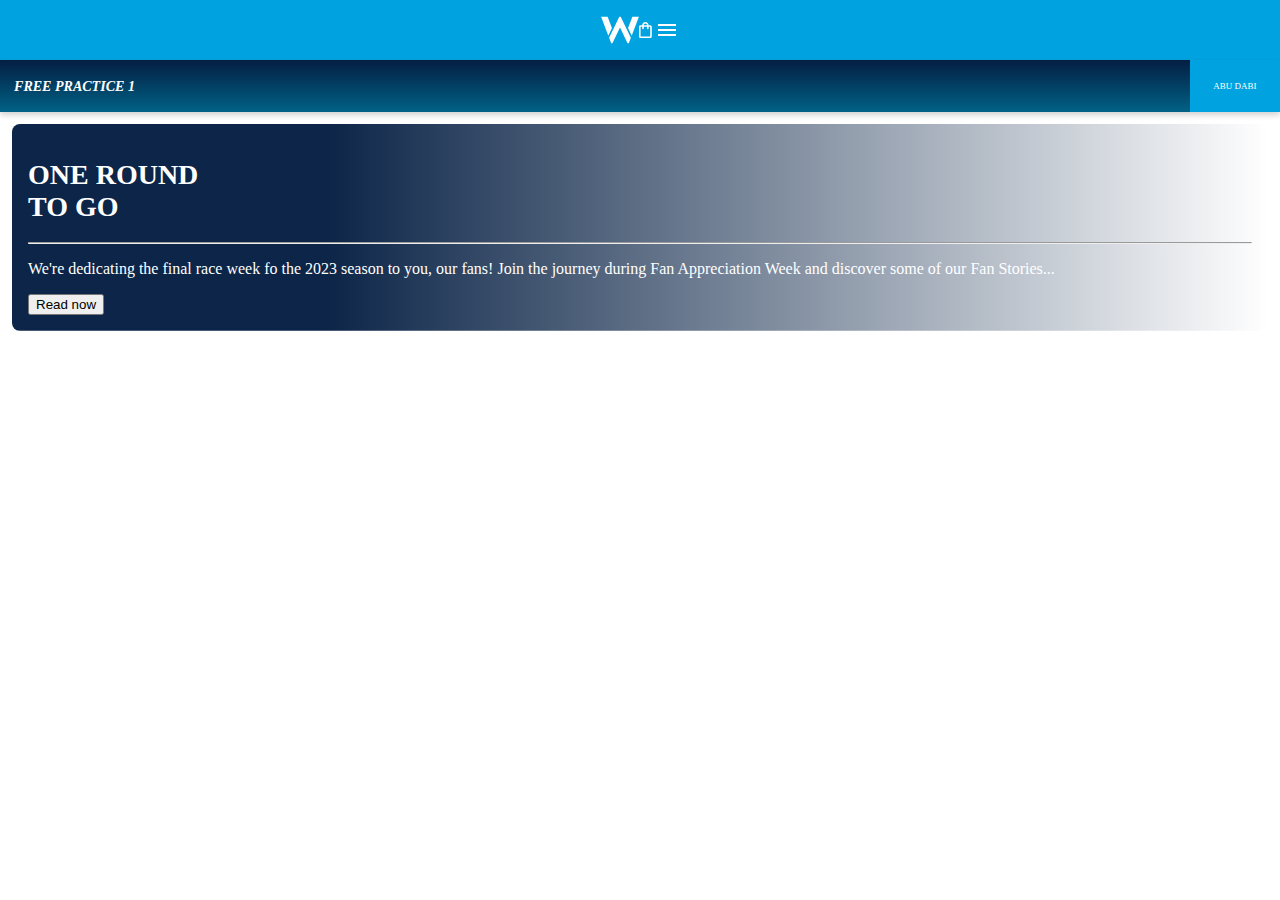
==== williams/index.html @ 81867bf2 "Add files via upload" ====
<!DOCTYPE html>
<html lang="en">

<head>
    <meta charset="UTF-8">
    <meta name="viewport" content="width=device-width, initial-scale=1.0">
    <title>Williams F1 Jitske</title>

    <link rel="stylesheet" href="./style.css">
    <script src="script.js"></script>
</head>

<body>
    <!--   VERSIE 1 
    <header>
        <svg id="logo" width="38" height="38" viewBox="0 0 38 27" fill="none">
            <g clip-path="url(#b)">
                <path
                    d="M27.048 11.608 31.474 0h6.533l-7.313 19.16-3.646-7.552Zm-16.081 0L6.532 0H0l7.303 19.16 3.664-7.552ZM19.584 0h-1.152L8.125 21.31 10.294 27h1.02l7.68-15.876L26.67 27h1.019l2.17-5.69L19.584 0Z"
                    fill="#FDFDFE" tabIndex="-1"></path>
            </g>
            <defs>
                <clipPath id="b">
                    <path fill="#fff" d="M0 0h38v27H0z"></path>
                </clipPath>
            </defs>
        </svg>
        <ul>
            <li><svg width="16" height="16" fill="none" viewBox="0 0 20 20">
                    <path
                        d="M14 4H12C12 1.79 10.21 0 8 0C5.79 0 4 1.79 4 4H2C0.9 4 0 4.9 0 6V18C0 19.1 0.9 20 2 20H14C15.1 20 16 19.1 16 18V6C16 4.9 15.1 4 14 4ZM8 2C9.1 2 10 2.9 10 4H6C6 2.9 6.9 2 8 2ZM14 18H2V6H4V8C4 8.55 4.45 9 5 9C5.55 9 6 8.55 6 8V6H10V8C10 8.55 10.45 9 11 9C11.55 9 12 8.55 12 8V6H14V18Z"
                        fill="#FDFDFE"></path>
                </svg></li>
            <li> <svg width="24" height="24" viewBox="0 0 24 24" fill="none">
                    <path d="M3 18h18v-2H3v2Zm0-5h18v-2H3v2Zm0-7v2h18V6H3Z" fill="#FDFDFE"></path>
                </svg></li>
        </ul>
    </header> -->

    <!-- VERSIE 2   
        <nav>
        <svg id="logo" width="38" height="38" viewBox="0 0 38 27" fill="none">
            <g clip-path="url(#b)">
                <path
                    d="M27.048 11.608 31.474 0h6.533l-7.313 19.16-3.646-7.552Zm-16.081 0L6.532 0H0l7.303 19.16 3.664-7.552ZM19.584 0h-1.152L8.125 21.31 10.294 27h1.02l7.68-15.876L26.67 27h1.019l2.17-5.69L19.584 0Z"
                    fill="#FDFDFE" tabIndex="-1"></path>
            </g>
            <defs>
                <clipPath id="b">
                    <path fill="#fff" d="M0 0h38v27H0z"></path>
                </clipPath>
            </defs>
        </svg>
    </nav>
    <header>
        <svg id="mand" width="16" height="16" fill="none" viewBox="0 0 20 20">
            <path
                d="M14 4H12C12 1.79 10.21 0 8 0C5.79 0 4 1.79 4 4H2C0.9 4 0 4.9 0 6V18C0 19.1 0.9 20 2 20H14C15.1 20 16 19.1 16 18V6C16 4.9 15.1 4 14 4ZM8 2C9.1 2 10 2.9 10 4H6C6 2.9 6.9 2 8 2ZM14 18H2V6H4V8C4 8.55 4.45 9 5 9C5.55 9 6 8.55 6 8V6H10V8C10 8.55 10.45 9 11 9C11.55 9 12 8.55 12 8V6H14V18Z"
                fill="#FDFDFE"></path>
        </svg>
        <svg width="24" height="24" viewBox="0 0 24 24" fill="none">
            <path d="M3 18h18v-2H3v2Zm0-5h18v-2H3v2Zm0-7v2h18V6H3Z" fill="#FDFDFE"></path>
        </svg>
    </header> -->


    <nav>
        <svg id="logo" width="38" height="38" viewBox="0 0 38 27" fill="none">
            <g clip-path="url(#b)">
                <path
                    d="M27.048 11.608 31.474 0h6.533l-7.313 19.16-3.646-7.552Zm-16.081 0L6.532 0H0l7.303 19.16 3.664-7.552ZM19.584 0h-1.152L8.125 21.31 10.294 27h1.02l7.68-15.876L26.67 27h1.019l2.17-5.69L19.584 0Z"
                    fill="#FDFDFE" tabIndex="-1"></path>
            </g>
            <defs>
                <clipPath id="b">
                    <path fill="#fff" d="M0 0h38v27H0z"></path>
                </clipPath>
            </defs>
        </svg>
        <svg id="mand" width="16" height="16" fill="none" viewBox="0 0 20 20">
            <path
                d="M14 4H12C12 1.79 10.21 0 8 0C5.79 0 4 1.79 4 4H2C0.9 4 0 4.9 0 6V18C0 19.1 0.9 20 2 20H14C15.1 20 16 19.1 16 18V6C16 4.9 15.1 4 14 4ZM8 2C9.1 2 10 2.9 10 4H6C6 2.9 6.9 2 8 2ZM14 18H2V6H4V8C4 8.55 4.45 9 5 9C5.55 9 6 8.55 6 8V6H10V8C10 8.55 10.45 9 11 9C11.55 9 12 8.55 12 8V6H14V18Z"
                fill="#FDFDFE"></path>
        </svg>
        <svg id="hamburger" width="24" height="24" viewBox="0 0 24 24" fill="none">
            <path d="M3 18h18v-2H3v2Zm0-5h18v-2H3v2Zm0-7v2h18V6H3Z" fill="#FDFDFE"></path>
        </svg>
    </nav>


    <section class="next-race">
        <h3>free practice 1</h3>
        <p id="demo"></p>
        <p id="land">abu dabi</p>
    </section>


    <article class="oneRoundToGO">
        <section class="fanText">
            <h1>one round to go</h1>
            <hr>
            <p>We're dedicating the final race week fo the 2023 season to you, our fans! Join the journey during Fan
                Appreciation Week and discover some of our Fan Stories...</p>
            <button>Read now</button>
        </section>
    </article>



    <main>

    </main>

</body>

</html>
---- williams/style.css ----
body {
    margin: 0;

}

/* nav {
    display: flex;
    background-color: rgba(0, 163, 224, 1.00);
    height: 60px;
    align-items: center;
    justify-content: center;
    z-index: 1;
}

header {
    z-index: 3;
    padding: 0;
    display: flex;
    align-items: center;
    justify-content: end;
    gap: 1em;
    margin: 1em;
} */

nav {
    display: flex;
    background-color: rgba(0, 163, 224, 1.00);
    height: 60px;
    align-items: center;
    justify-content: center;
    z-index: 1;
}


.next-race {
    color: white;
    background-image: linear-gradient(rgb(4, 30, 66), rgb(0, 98, 134) 100%);
    gap: .01em;

    display: flex;
    flex-direction: row;
    align-items: center;
    height: 52px;

    box-shadow: 0px 3px 6px rgba(18, 19, 19, 0.20);

    text-transform: uppercase;
    font-size: .75em;
}

.next-race h3 {
    margin: 1em;
    font-style: italic;
}

#land {
    background-color: rgba(0, 163, 224, 1.00);
    margin: auto;
    margin-right: 0;
    height: 52px;
    width: 10em;
    display: flex;
    align-items: center;
    justify-content: center;

    font-size: .75em;
}

.oneRoundToGO {
    color: white;

    height: 100%;
    width: 1fr;
    background-image: linear-gradient(90deg, rgba(4,30,66,0.97) 25%,rgba(0,0,0,0.00) 100%), url(https://cdn.williamsf1.tech/images/fnx611yr/production/061a4fd413cb48fba786d69f661845842820fdcd-2880x1212.jpg?w=1920&amp;auto=format);
    background-position: center;
    background-size: cover;



    margin: 12px;
    border-radius: 8px;
}

.fanText {
    padding: 1em;
}

.fanText h1 {
    font-size: 1.75em;
    width: 7em;
    text-transform: uppercase;
}
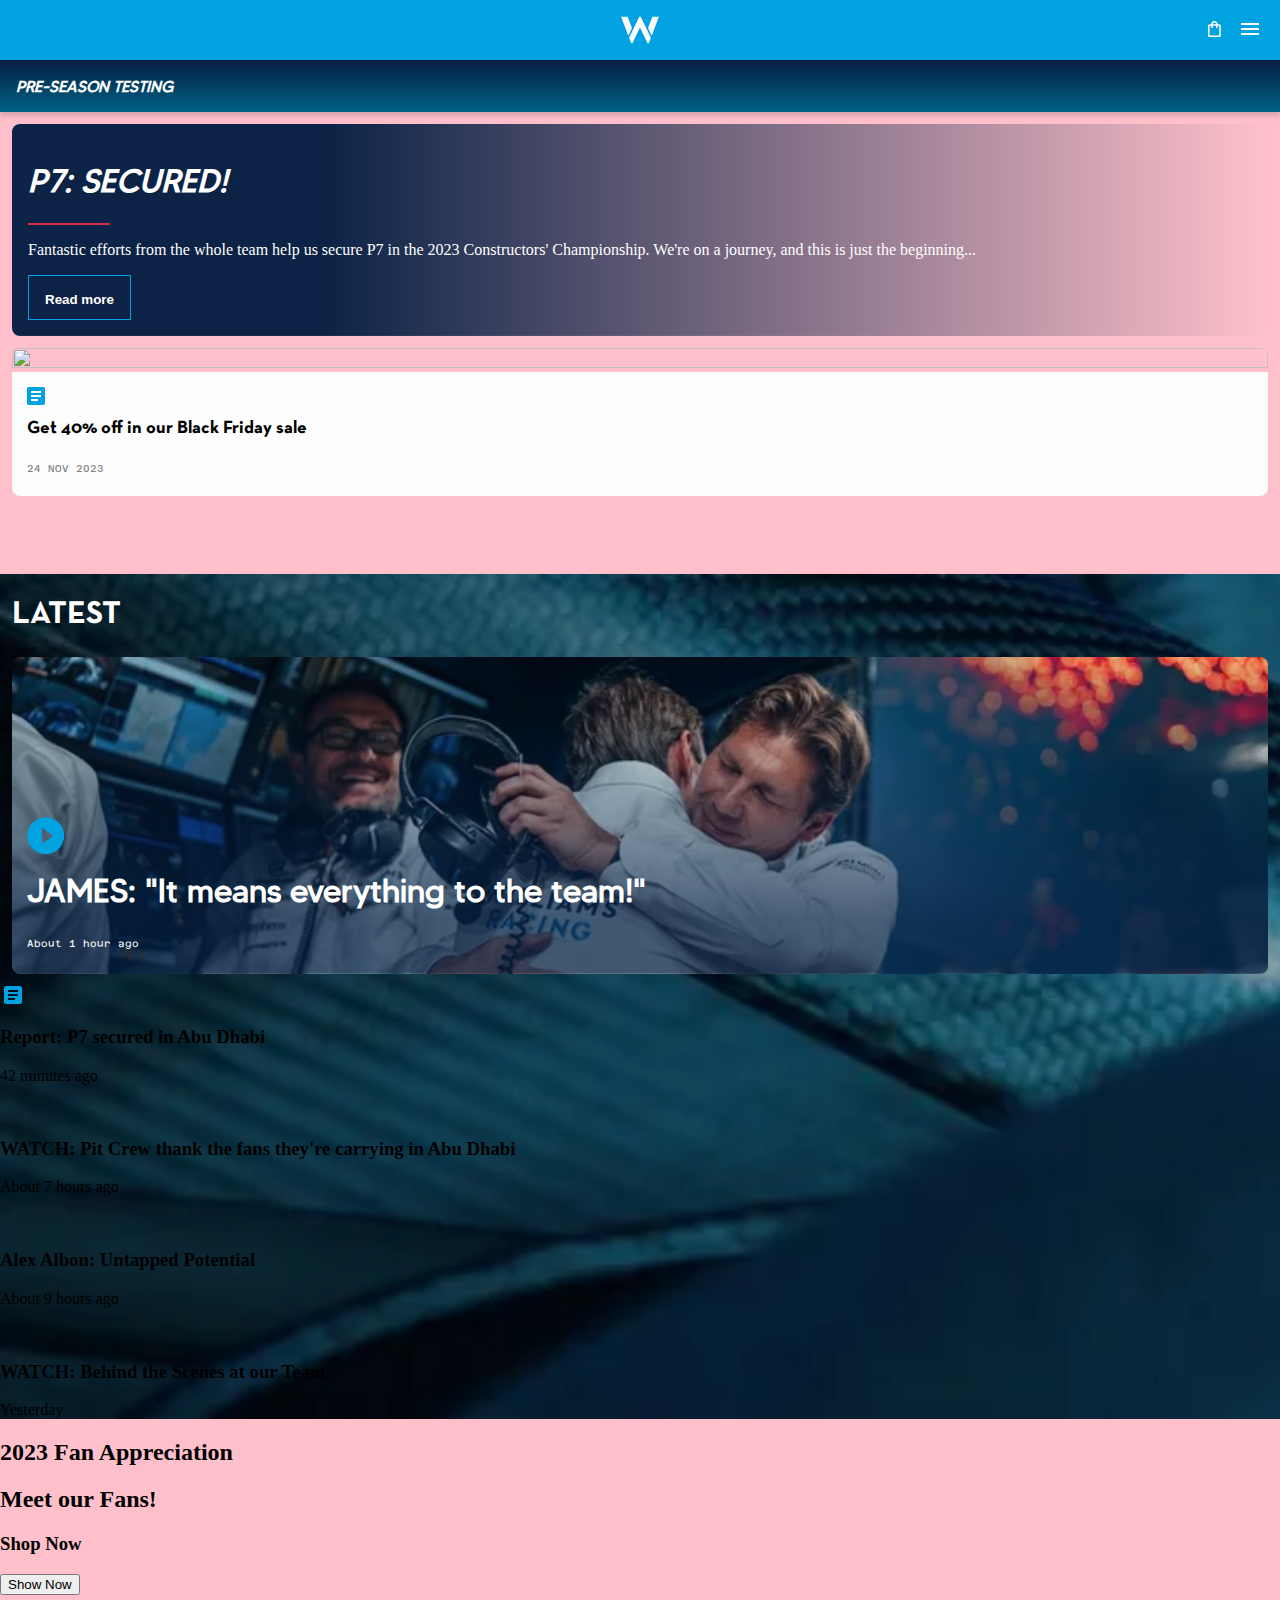
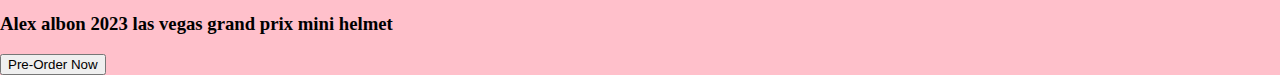
==== commit e9fec570: "Add files via upload" ====
--- a/williams/index.html
+++ b/williams/index.html
@@ -11,7 +11,6 @@
 </head>
 
 <body>
-    <!--   VERSIE 1 
     <header>
         <svg id="logo" width="38" height="38" viewBox="0 0 38 27" fill="none">
             <g clip-path="url(#b)">
@@ -25,83 +24,54 @@
                 </clipPath>
             </defs>
         </svg>
-        <ul>
-            <li><svg width="16" height="16" fill="none" viewBox="0 0 20 20">
+
+
+        <nav>
+            <button>
+                <svg id="mand" width="16" height="16" fill="none" viewBox="0 0 20 20">
                     <path
                         d="M14 4H12C12 1.79 10.21 0 8 0C5.79 0 4 1.79 4 4H2C0.9 4 0 4.9 0 6V18C0 19.1 0.9 20 2 20H14C15.1 20 16 19.1 16 18V6C16 4.9 15.1 4 14 4ZM8 2C9.1 2 10 2.9 10 4H6C6 2.9 6.9 2 8 2ZM14 18H2V6H4V8C4 8.55 4.45 9 5 9C5.55 9 6 8.55 6 8V6H10V8C10 8.55 10.45 9 11 9C11.55 9 12 8.55 12 8V6H14V18Z"
                         fill="#FDFDFE"></path>
-                </svg></li>
-            <li> <svg width="24" height="24" viewBox="0 0 24 24" fill="none">
+                </svg>
+            </button>
+
+            <button>
+                <svg id="hamburger" width="24" height="24" viewBox="0 0 24 24" fill="none">
                     <path d="M3 18h18v-2H3v2Zm0-5h18v-2H3v2Zm0-7v2h18V6H3Z" fill="#FDFDFE"></path>
-                </svg></li>
-        </ul>
-    </header> -->
-
-    <!-- VERSIE 2   
-        <nav>
-        <svg id="logo" width="38" height="38" viewBox="0 0 38 27" fill="none">
-            <g clip-path="url(#b)">
-                <path
-                    d="M27.048 11.608 31.474 0h6.533l-7.313 19.16-3.646-7.552Zm-16.081 0L6.532 0H0l7.303 19.16 3.664-7.552ZM19.584 0h-1.152L8.125 21.31 10.294 27h1.02l7.68-15.876L26.67 27h1.019l2.17-5.69L19.584 0Z"
-                    fill="#FDFDFE" tabIndex="-1"></path>
-            </g>
-            <defs>
-                <clipPath id="b">
-                    <path fill="#fff" d="M0 0h38v27H0z"></path>
-                </clipPath>
-            </defs>
-        </svg>
-    </nav>
-    <header>
-        <svg id="mand" width="16" height="16" fill="none" viewBox="0 0 20 20">
-            <path
-                d="M14 4H12C12 1.79 10.21 0 8 0C5.79 0 4 1.79 4 4H2C0.9 4 0 4.9 0 6V18C0 19.1 0.9 20 2 20H14C15.1 20 16 19.1 16 18V6C16 4.9 15.1 4 14 4ZM8 2C9.1 2 10 2.9 10 4H6C6 2.9 6.9 2 8 2ZM14 18H2V6H4V8C4 8.55 4.45 9 5 9C5.55 9 6 8.55 6 8V6H10V8C10 8.55 10.45 9 11 9C11.55 9 12 8.55 12 8V6H14V18Z"
-                fill="#FDFDFE"></path>
-        </svg>
-        <svg width="24" height="24" viewBox="0 0 24 24" fill="none">
-            <path d="M3 18h18v-2H3v2Zm0-5h18v-2H3v2Zm0-7v2h18V6H3Z" fill="#FDFDFE"></path>
-        </svg>
-    </header> -->
-
-
-    <nav>
-        <svg id="logo" width="38" height="38" viewBox="0 0 38 27" fill="none">
-            <g clip-path="url(#b)">
-                <path
-                    d="M27.048 11.608 31.474 0h6.533l-7.313 19.16-3.646-7.552Zm-16.081 0L6.532 0H0l7.303 19.16 3.664-7.552ZM19.584 0h-1.152L8.125 21.31 10.294 27h1.02l7.68-15.876L26.67 27h1.019l2.17-5.69L19.584 0Z"
-                    fill="#FDFDFE" tabIndex="-1"></path>
-            </g>
-            <defs>
-                <clipPath id="b">
-                    <path fill="#fff" d="M0 0h38v27H0z"></path>
-                </clipPath>
-            </defs>
-        </svg>
-        <svg id="mand" width="16" height="16" fill="none" viewBox="0 0 20 20">
-            <path
-                d="M14 4H12C12 1.79 10.21 0 8 0C5.79 0 4 1.79 4 4H2C0.9 4 0 4.9 0 6V18C0 19.1 0.9 20 2 20H14C15.1 20 16 19.1 16 18V6C16 4.9 15.1 4 14 4ZM8 2C9.1 2 10 2.9 10 4H6C6 2.9 6.9 2 8 2ZM14 18H2V6H4V8C4 8.55 4.45 9 5 9C5.55 9 6 8.55 6 8V6H10V8C10 8.55 10.45 9 11 9C11.55 9 12 8.55 12 8V6H14V18Z"
-                fill="#FDFDFE"></path>
-        </svg>
-        <svg id="hamburger" width="24" height="24" viewBox="0 0 24 24" fill="none">
-            <path d="M3 18h18v-2H3v2Zm0-5h18v-2H3v2Zm0-7v2h18V6H3Z" fill="#FDFDFE"></path>
-        </svg>
-    </nav>
+                </svg>
+            </button>
+        </nav>
+    </header>
 
 
     <section class="next-race">
-        <h3>free practice 1</h3>
+        <h3>pre-season testing</h3>
         <p id="demo"></p>
-        <p id="land">abu dabi</p>
     </section>
 
 
     <article class="oneRoundToGO">
         <section class="fanText">
-            <h1>one round to go</h1>
+            <h1>p7: secured!</h1>
             <hr>
-            <p>We're dedicating the final race week fo the 2023 season to you, our fans! Join the journey during Fan
-                Appreciation Week and discover some of our Fan Stories...</p>
-            <button>Read now</button>
+            <p>Fantastic efforts from the whole team help us secure P7 in the 2023 Constructors' Championship. We're on
+                a journey, and this is just the beginning...</p>
+            <button>Read more</button>
+        </section>
+    </article>
+
+    <article class="blackFriday">
+        <img alt="" draggable="false"
+            src="https://cdn.williamsf1.tech/images/fnx611yr/production/330722fe4e0958352866575483187a10e8b3fd68-1920x1081.jpg?rect=0,43,1920,672&amp;w=720&amp;h=252&amp;auto=format"
+            class="css-9pa8cd">
+        <section class="getOff">
+            <svg width="18" height="18" viewBox="0 0 18 18" fill="none">
+                <path
+                    d="M16 0H2C0.9 0 0 0.9 0 2V16C0 17.1 0.9 18 2 18H16C17.1 18 18 17.1 18 16V2C18 0.9 17.1 0 16 0ZM11 14H4V12H11V14ZM14 10H4V8H14V10ZM14 6H4V4H14V6Z"
+                    fill="#00A3E0"></path>
+            </svg>
+            <h4>Get 40% off in our Black Friday sale</h4>
+            <p>24 nov 2023</p>
         </section>
     </article>
 
@@ -109,6 +79,77 @@
 
     <main>
 
+        <section class="latest">
+            <h2 id="latest">Latest</h2>
+            <article class="james">
+                <div class="jamesQuote">
+                    <svg id="watch" width="38" height="38" viewBox="0 0 42 42" fill="none">
+                        <path
+                            d="M20.7678 0.350403C9.53515 0.350403 0.418793 9.46676 0.418793 20.6994C0.418793 31.9321 9.53515 41.0484 20.7678 41.0484C32.0004 41.0484 41.1168 31.9321 41.1168 20.6994C41.1168 9.46676 32.0004 0.350403 20.7678 0.350403ZM16.698 29.8565V11.5424L28.9074 20.6994L16.698 29.8565Z"
+                            fill="#00A3E0"></path>
+                    </svg>
+                    <h2>JAMES: "It means everything to the team!"</h2>
+                    <p>About 1 hour ago</p>
+                </div>
+            </article>
+
+            <article class="report">
+                <img alt="" draggable="false"
+                    src="https://cdn.williamsf1.tech/images/fnx611yr/production/852d0a00d2b29c9201d003c9a6825eceeaa840e9-3883x2183.jpg?rect=748,0,2183,2183&amp;w=480&amp;h=480&amp;auto=format"
+                    class="css-9pa8cd">
+                <svg width="18" height="18" viewBox="0 0 18 18" fill="none">
+                    <path
+                        d="M16 0H2C0.9 0 0 0.9 0 2V16C0 17.1 0.9 18 2 18H16C17.1 18 18 17.1 18 16V2C18 0.9 17.1 0 16 0ZM11 14H4V12H11V14ZM14 10H4V8H14V10ZM14 6H4V4H14V6Z"
+                        fill="#00A3E0"></path>
+                </svg>
+                <h3>Report: P7 secured in Abu Dhabi</h3>
+                <p>42 minutes ago</p>
+            </article>
+
+            <article>
+                <img alt="" draggable="false"
+                    src="https://cdn.williamsf1.tech/images/fnx611yr/production/8afb2fa8f161ecb0063f80541a4004804dc6d4fd-2710x1524.jpg?rect=0,50,2710,949&amp;w=720&amp;h=252&amp;auto=format"
+                    class="css-9pa8cd">
+                <h3>WATCH: Pit Crew thank the fans they're carrying in Abu Dhabi</h3>
+                <p>About 7 hours ago</p>
+            </article>
+
+            <article>
+                <img alt="" draggable="false"
+                    src="https://cdn.williamsf1.tech/images/fnx611yr/production/a2de3ef4545db30f034c79ab806f8da7863e8dc9-2219x1248.jpg?rect=0,0,2219,777&amp;w=720&amp;h=252&amp;auto=format"
+                    class="css-9pa8cd">
+                <h3>Alex Albon: Untapped Potential</h3>
+                <p>About 9 hours ago</p>
+            </article>
+
+            <article>
+                <img alt="" draggable="false"
+                    src="https://cdn.williamsf1.tech/images/fnx611yr/production/112e85e9f7ce4b615e328de707c6ec922e42478e-7319x4879.jpg?rect=0,632,7319,2562&amp;w=720&amp;h=252&amp;auto=format"
+                    class="css-9pa8cd">
+                <h3>WATCH: Behind the Scenes at our Team</h3>
+                <p>Yesterday</p>
+            </article>
+        </section>
+
+        <article>
+            <h2>2023 Fan Appreciation</h2>
+            <section>
+                <h2>Meet our Fans!</h2>
+            </section>
+        </article>
+
+        <article>
+            <h3>Shop Now</h3>
+            <section>
+                <button>Show Now</button>
+            </section>
+            <section>
+                <h3>Alex albon 2023 las vegas grand prix mini helmet</h3>
+                <button>Pre-Order Now</button>
+            </section>
+        </article>
+
+
     </main>
 
 </body>
--- a/williams/style.css
+++ b/williams/style.css
@@ -1,36 +1,76 @@
+@font-face {
+    font-family: tommyBold;
+    src: url(./styles/fonts/made_tommy/MADE\ TOMMY\ Regular_PERSONAL\ USE.otf);
+}
+
+@font-face {
+    font-family: azeretLight;
+    src: url(./styles/fonts/Azeret_Mono/AzeretMono-VariableFont_wght.ttf);
+}
+
+@font-face {
+    font-family: neutrafaceBold;
+    src: url(./styles/fonts/neutraface-text-cufonfonts/Neutraface\ Text\ Bold.otf);
+}
+
+:root {
+    --blue: rgba(0, 163, 224, 1.00);
+}
+
+:root {
+    --red: rgba(209, 45, 74, 1.00);
+}
+
 body {
     margin: 0;
-
-}
-
-/* nav {
-    display: flex;
-    background-color: rgba(0, 163, 224, 1.00);
-    height: 60px;
-    align-items: center;
-    justify-content: center;
-    z-index: 1;
-}
+    background-color: pink;
+
+}
+
+
 
 header {
+    background-color: var(--blue);
+    height: 3.75em;
+    width: 100%;
+
     z-index: 3;
     padding: 0;
-    display: flex;
-    align-items: center;
-    justify-content: end;
-    gap: 1em;
-    margin: 1em;
-} */
+
+    display: grid;
+    grid-template-columns: 1fr 1fr 1fr;
+
+    position: sticky;
+    top: 0;
+
+}
+
+#logo {
+    grid-column: 2 / 3;
+    justify-self: center;
+    align-self: center;
+}
 
 nav {
-    display: flex;
-    background-color: rgba(0, 163, 224, 1.00);
-    height: 60px;
-    align-items: center;
-    justify-content: center;
-    z-index: 1;
-}
-
+    grid-column: 3 / 4;
+
+    display: grid;
+    height: 3.75em;
+    grid-auto-flow: column;
+    grid-auto-columns: 50%;
+    overflow-x: auto;
+    justify-self: end;
+    margin-right: 1em;
+
+
+
+}
+
+nav button {
+    background-color: var(--blue);
+    border: none;
+
+}
 
 .next-race {
     color: white;
@@ -51,9 +91,11 @@
 .next-race h3 {
     margin: 1em;
     font-style: italic;
-}
-
-#land {
+    font-size: 130%;
+    font-family: tommyBold;
+}
+
+/* #land { // niet meer nodig want weggehaald in html
     background-color: rgba(0, 163, 224, 1.00);
     margin: auto;
     margin-right: 0;
@@ -64,21 +106,26 @@
     justify-content: center;
 
     font-size: .75em;
-}
+} */
 
 .oneRoundToGO {
     color: white;
 
     height: 100%;
     width: 1fr;
-    background-image: linear-gradient(90deg, rgba(4,30,66,0.97) 25%,rgba(0,0,0,0.00) 100%), url(https://cdn.williamsf1.tech/images/fnx611yr/production/061a4fd413cb48fba786d69f661845842820fdcd-2880x1212.jpg?w=1920&amp;auto=format);
+    background-image: linear-gradient(90deg, rgba(4, 30, 66, 0.97) 25%, rgba(0, 0, 0, 0.00) 100%), url(https://cdn.williamsf1.tech/images/fnx611yr/production/061a4fd413cb48fba786d69f661845842820fdcd-2880x1212.jpg?w=1920&amp;auto=format);
     background-position: center;
     background-size: cover;
 
-
-
-    margin: 12px;
-    border-radius: 8px;
+    margin: 12px;
+    border-radius: 8px;
+}
+
+.oneRoundToGO hr {
+    border: 1px solid var(--red);
+    width: 5em;
+    text-align: left;
+    margin-left: 0;
 }
 
 .fanText {
@@ -86,7 +133,158 @@
 }
 
 .fanText h1 {
-    font-size: 1.75em;
+    font-size: 25px;
+    font-family: tommyBold;
+    font-weight: bold;
+
+    font-size: 32px;
     width: 7em;
     text-transform: uppercase;
+    font-style: italic;
+}
+
+.fanText p {
+    font-size: 16px;
+}
+
+.fanText button {
+    height: 45px;
+    padding: 16px;
+    color: white;
+    background-color: transparent;
+    border: 1px solid var(--blue);
+    font-weight: bold;
+}
+
+.blackFriday {
+    height: 100%;
+    width: 1fr;
+
+    margin: 12px;
+    border-radius: 8px;
+    min-height: 200px;
+
+}
+
+.blackFriday img {
+    border-top-right-radius: 8px;
+    border-top-left-radius: 8px;
+    height: 100%;
+    width: 100%;
+
+
+}
+
+.getOff {
+    background-color: rgba(253, 253, 254, 1.00);
+
+
+    padding-bottom: 12px;
+    padding-left: 15px;
+    padding-right: 15px;
+    padding-top: 15px;
+
+    border-bottom-right-radius: 8px;
+    border-bottom-left-radius: 8px;
+
+}
+
+.getOff h4 {
+    font-family: neutrafaceBold;
+    font-size: 18px;
+    line-height: 21.6px;
+    margin-top: .5em;
+}
+
+.getOff p {
+    font-family: azeretLight;
+    color: rgba(130, 130, 130, 1.00);
+    font-size: 10px;
+    text-transform: uppercase;
+}
+
+.latest {
+    background-image: url(./images/background\ latest.webp);
+    background-size: cover;
+    height: 100%;
+    width: 100%;
+}
+
+.latest h2 {
+    color: white;
+    font-size: 32px;
+    font-family: neutrafaceBold;
+
+}
+
+#latest {
+    text-transform: uppercase;
+    padding-left: 12px;
+    padding-top: 24px;
+}
+
+.james {
+    color: white;
+
+    height: 100%;
+    width: 1fr;
+
+    background-image: linear-gradient(180deg, rgba(0, 0, 0, 0.00), rgba(4, 30, 66, 0.70) 82.8%), url(./images/james\ Hunt.webp);
+    background-size: cover;
+    background-position: center;
+
+
+    margin: 12px;
+    border-radius: 8px;
+
+
+}
+
+.james img {
+    height: 100%;
+    width: 100%;
+}
+
+.jamesQuote {
+    padding-top: 10em;
+    padding-bottom: 15px;
+    padding-left: 15px;
+    padding-right: 15px;
+
+}
+
+.jamesQuote h2 {
+    font-size: 32px;
+    font-family: tommyBold;
+    font-weight: bolder;
+
+    display: -webkit-box;
+    -webkit-line-clamp: 2;
+    -webkit-box-orient: vertical;
+    overflow: hidden;
+
+    inline-size: 1fr;
+    overflow-wrap: break-word;
+    text-overflow: ellipsis;
+
+    margin-top: 12px;
+}
+
+.jamesQuote p {
+    font-family: azeretLight;
+    font-size: 10px;
+    color: rgba(253, 253, 254, 1.00);
+}
+
+.untapped {
+    color: white;
+
+    height: 100%;
+    width: 1fr;
+    background-color: blue;
+    background-position: center;
+    background-size: cover;
+
+    margin: 12px;
+    border-radius: 8px;
 }